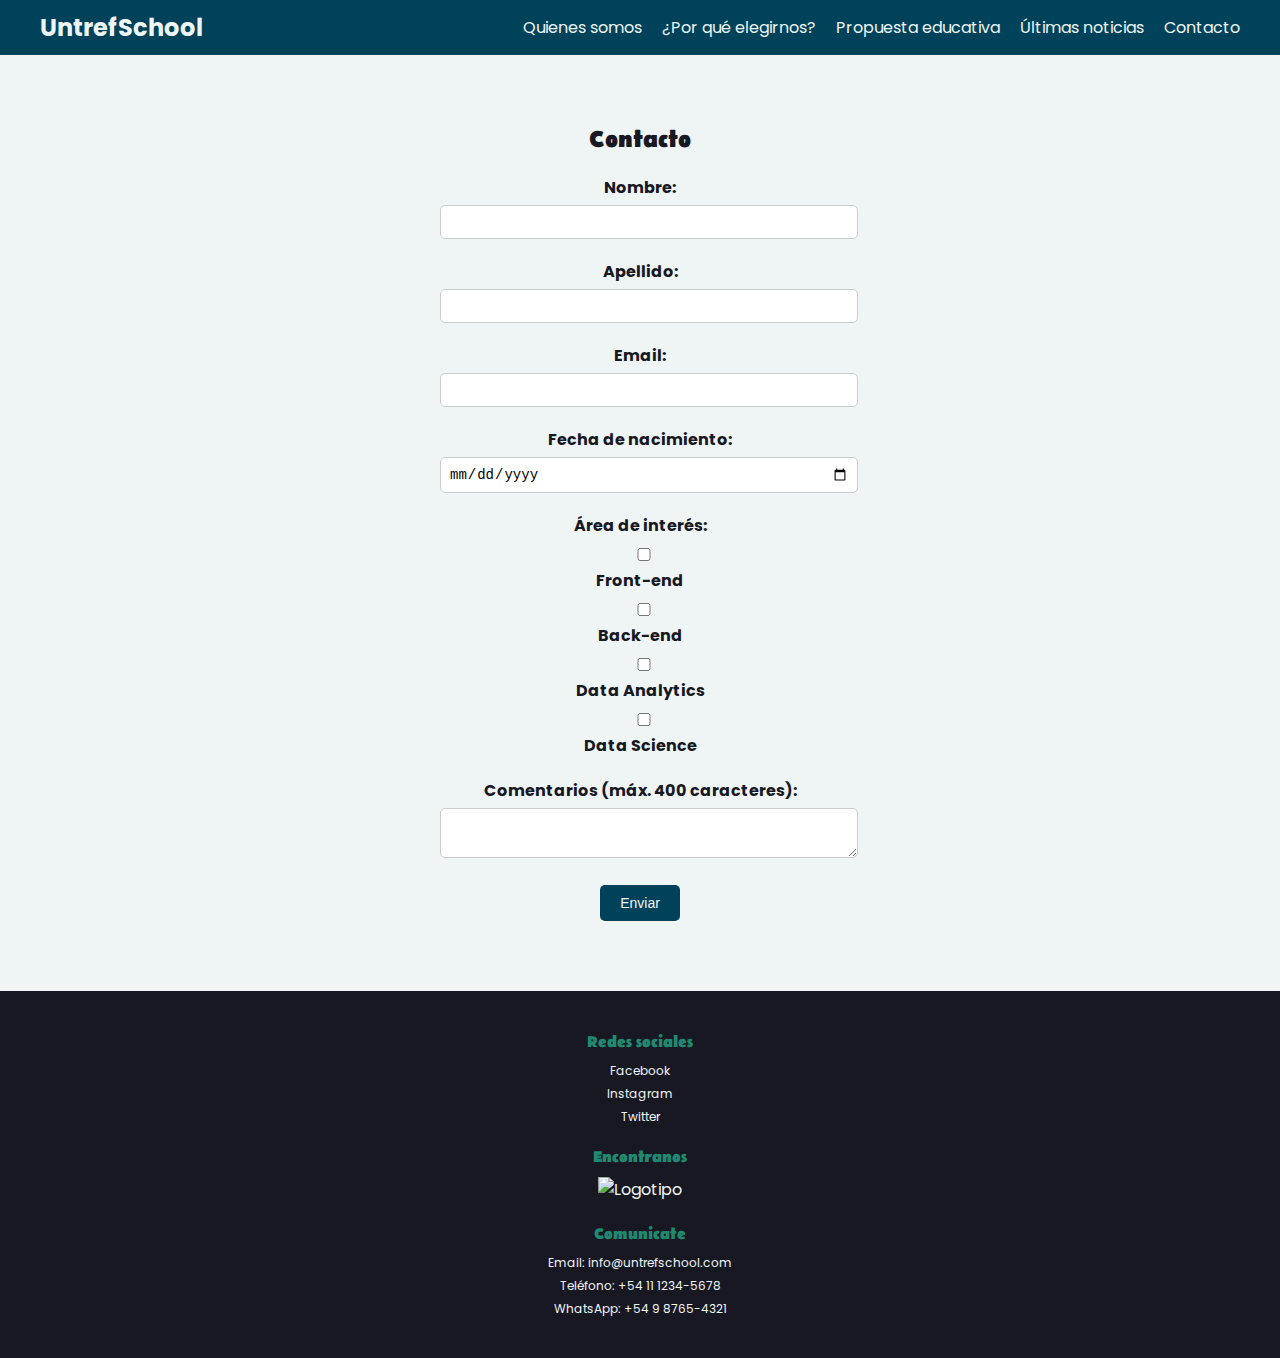
==== forms/form.html @ d38f96d1 "commit sin probar los cambios" ====
<!DOCTYPE html>
<html lang="es">

<head>
  <meta charset="UTF-8">
  <meta name="viewport" content="width=device-width, initial-scale=1.0">
  <meta name="description" content="Sitio web institucional de UntrefSchool">
  <meta name="TeemoRistePt&openAI" content="Octavio">
  <title>Untref School</title>
  <link rel="stylesheet" href="/styles/style.css">
</head>

<body>
  <header>  <!-- Barra de navegación -->
    <nav>
      <div class="container">
        <div class="logo">UntrefSchool</div>
        <ul class="menu">
          <li><a href="/index.html">Quienes somos</a></li>
          <li><a href="#por-que-elegirnos">¿Por qué elegirnos?</a></li>
          <li><a href="#propuesta-educativa">Propuesta educativa</a></li>
          <li><a href="#ultimas-noticias">Últimas noticias</a></li>
          <li><a href="contacto.html" target="_blank">Contacto</a></li>
        </ul>
      </div>
    </nav>
  </header>
  
  <!--INICIO FORM-->
  <main>
    <section id="contacto">
      <div class="container">
        <div class="tarjeta">
          <h2>Contacto</h2>
          <form>
            <div class="form-group">
              <label for="nombre">Nombre:</label>
              <input type="text" id="nombre" name="nombre" required>
            </div>
            <div class="form-group">
              <label for="apellido">Apellido:</label>
              <input type="text" id="apellido" name="apellido" required>
            </div>
            <div class="form-group">
              <label for="mail">Email:</label>
              <input type="email" id="mail" name="mail" required>
            </div>
            <div class="form-group">
              <label for="fecha-nacimiento">Fecha de nacimiento:</label>
              <input type="date" id="fecha-nacimiento" name="fecha-nacimiento" required>
            </div>
            <div class="form-group">
              <label>Área de interés:</label>
              <label><input type="checkbox" name="area-interes" value="Front-end">Front-end</label>
              <label><input type="checkbox" name="area-interes" value="Back-end">Back-end</label>
              <label><input type="checkbox" name="area-interes" value="Data Analytics">Data Analytics</label>
              <label><input type="checkbox" name="area-interes" value="Data Science">Data Science</label>
            </div>
            <div class="form-group">
              <label for="comentarios">Comentarios (máx. 400 caracteres):</label>
              <textarea id="comentarios" name="comentarios" maxlength="400"></textarea>
            </div>
            <button type="submit">Enviar</button>
          </form>
        </div>
      </div>
    </section>
  </main>

  <!--INICIO FOOTER-->
  <footer>
    <div class="container">
        <div class="footer-section">
          <h4>Redes sociales</h4>
          <div class="social-media">
            <a href="#" target="_blank" class="icon-facebook">Facebook</a>
            <a href="#" target="_blank" class="icon-instagram">Instagram</a>
            <a href="#" target="_blank" class="icon-twitter">Twitter</a>
          </div>
        </div>
  
        <div class="footer-section">
          <h4>Encontranos</h4>
          <img src="ruta/a/tu/imagen.png" alt="Logotipo" class="logo-footer">
        </div>
  
        <div class="footer-section">
          <h4>Comunicate</h4>
          <div class="contact-info">
            <p>Email: info@untrefschool.com</p>
            <p>Teléfono: +54 11 1234-5678</p>
            <p>WhatsApp: +54 9 8765-4321</p>
          </div>
        </div>
      </div>
  </footer>

</body>

</html>
---- styles/style.css ----
@import url('https://fonts.googleapis.com/css2?family=Poppins:wght@400;700&display=swap');
@import url('https://fonts.googleapis.com/css2?family=Belanosima&display=swap');

/* Estilos generales */
body {
  font-family: 'Poppins', Arial, sans-serif;
  margin: 0;
  padding: 0;
  color: #181823;
  background-color: #EFF5F5;
  display: flex;
  flex-direction: column;
  min-height: 100vh; /* Establecemos la altura mínima de la ventana */
}

.container {
  max-width: 1200px;
  margin: 0 auto;
  padding: 20px;
}

h1, h2, h3, h4, h5, h6 {
  font-family: 'Belanosima', Arial, sans-serif;
}

a {
  color: #00425A;
  text-decoration: none;
}

/* Estilos de la barra de navegación */
/* Estilos de la barra de navegación */
nav {
    background-color: #00425A;
    color: #EFF5F5;
    padding: 10px 0;
  }
  
  nav .container {
    display: flex;
    justify-content: space-between;
    align-items: center;
  }
  
  nav .logo {
    font-size: 24px;
    font-weight: 700;
  }
  
  nav .menu {
    list-style: none;
    margin: 0;
    padding: 0;
    display: flex;
  }
  
  nav .menu li {
    margin-left: 20px;
  }
  
  nav .menu li:first-child {
    margin-left: 0;
  }
  
  nav .menu li a {
    text-decoration: none;
    color: #EFF5F5;
  }
  
  /* Estilos específicos para tablet (768px) */
  @media screen and (max-width: 768px) {
    nav .logo {
      font-size: 20px;
    }
  }
  
  /* Estilos específicos para dispositivos móviles (320px) */
  @media screen and (max-width: 320px) {
    nav .logo {
      font-size: 18px;
    }
  }

/* Estilos de las secciones */
section {
    padding: 50px 0;
  }
  
  .container {
    max-width: 1200px;
    margin: 0 auto;
    padding: 0 20px;
  }
  
  .subtitulo {
    display: flex;
    flex-direction: column;
    align-items: center;
  }
  
  .subtitulo img {
    width: 100px;
    margin-top: 10px;
  }
  
  .contenido {
    text-align: justify;
  }
  
  .tarjeta {
    text-align: center;
    margin: 20px;
  }
  
  .tarjeta img {
    width: 200px;
  }

  /* Estilos específicos para tablet (768px) */
@media screen and (max-width: 768px) {
    .subtitulo img {
      width: 80px;
    }
  
    .tarjeta img {
      width: 150px;
    }
  }
  
  /* Estilos específicos para dispositivos móviles (320px) */
  @media screen and (max-width: 320px) {
    .container {
      padding: 5px;
    }
  
    .subtitulo img {
      width: 60px;
    }
  
    .tarjeta img {
      width: 120px;
    }
  }

/* Estilos del pie de página */
footer {
  background-color: #181823;
  color: #EFF5F5;
  padding: 20px 0;
  text-align: center;
  margin-top: auto; /* Empujamos el footer al final de la pagina*/
}

.container {
  max-width: 1200px;
  margin: 0 auto;
  padding: 0 20px;
}

h4 {
  font-size: 20px;
  margin-bottom: 15px;
  color: #1F8A70;
}

.logo-footer {
  width: 100px;
}

.social-media {
  list-style: none;
  padding: 0;
  margin: 0;
}

.social-media li {
  display: inline-block;
  margin-right: 10px;
}

.social-media a {
  font-size: 14px;
  color: #EFF5F5;
  text-decoration: none;
}

.contact-info {
  list-style: none;
  padding: 0;
  margin: 0;
}

.contact-info li {
  font-size: 14px;
  margin-bottom: 5px;
}

footer {
    background-color: #181823;
    color: #EFF5F5;
    padding: 20px 0;
    text-align: center;
    margin-top: auto;
  }
  
  .footer-section {
    margin-bottom: 20px;
  }
  
  h4 {
    font-size: 16px;
    margin-bottom: 10px;
    color: #1F8A70;
  }
  
  .logo-footer {
    width: 100px;
  }
  
  .social-media a {
    display: block;
    font-size: 12px;
    color: #EFF5F5;
    text-decoration: none;
    margin-bottom: 5px;
  }
  
  .contact-info p {
    font-size: 12px;
    margin: 5px 0;
  }

  /* Estilos del formulario */
form {
    max-width: 400px;
    margin: 0 auto;
  }
  
  .form-group {
    margin-bottom: 20px;
  }
  
  .form-group label {
    display: block;
    font-weight: bold;
    margin-bottom: 5px;
  }
  
  .form-group input,
  .form-group textarea {
    width: 100%;
    padding: 8px;
    border: 1px solid #ccc;
    border-radius: 5px;
    font-size: 14px;
  }
  
  .form-group textarea {
    resize: vertical;
  }
  
  button {
    background-color: #00425A;
    color: #EFF5F5;
    padding: 10px 20px;
    border: none;
    border-radius: 5px;
    cursor: pointer;
    font-size: 14px;
  }
  
  button:hover {
    background-color: #1F8A70;
  }
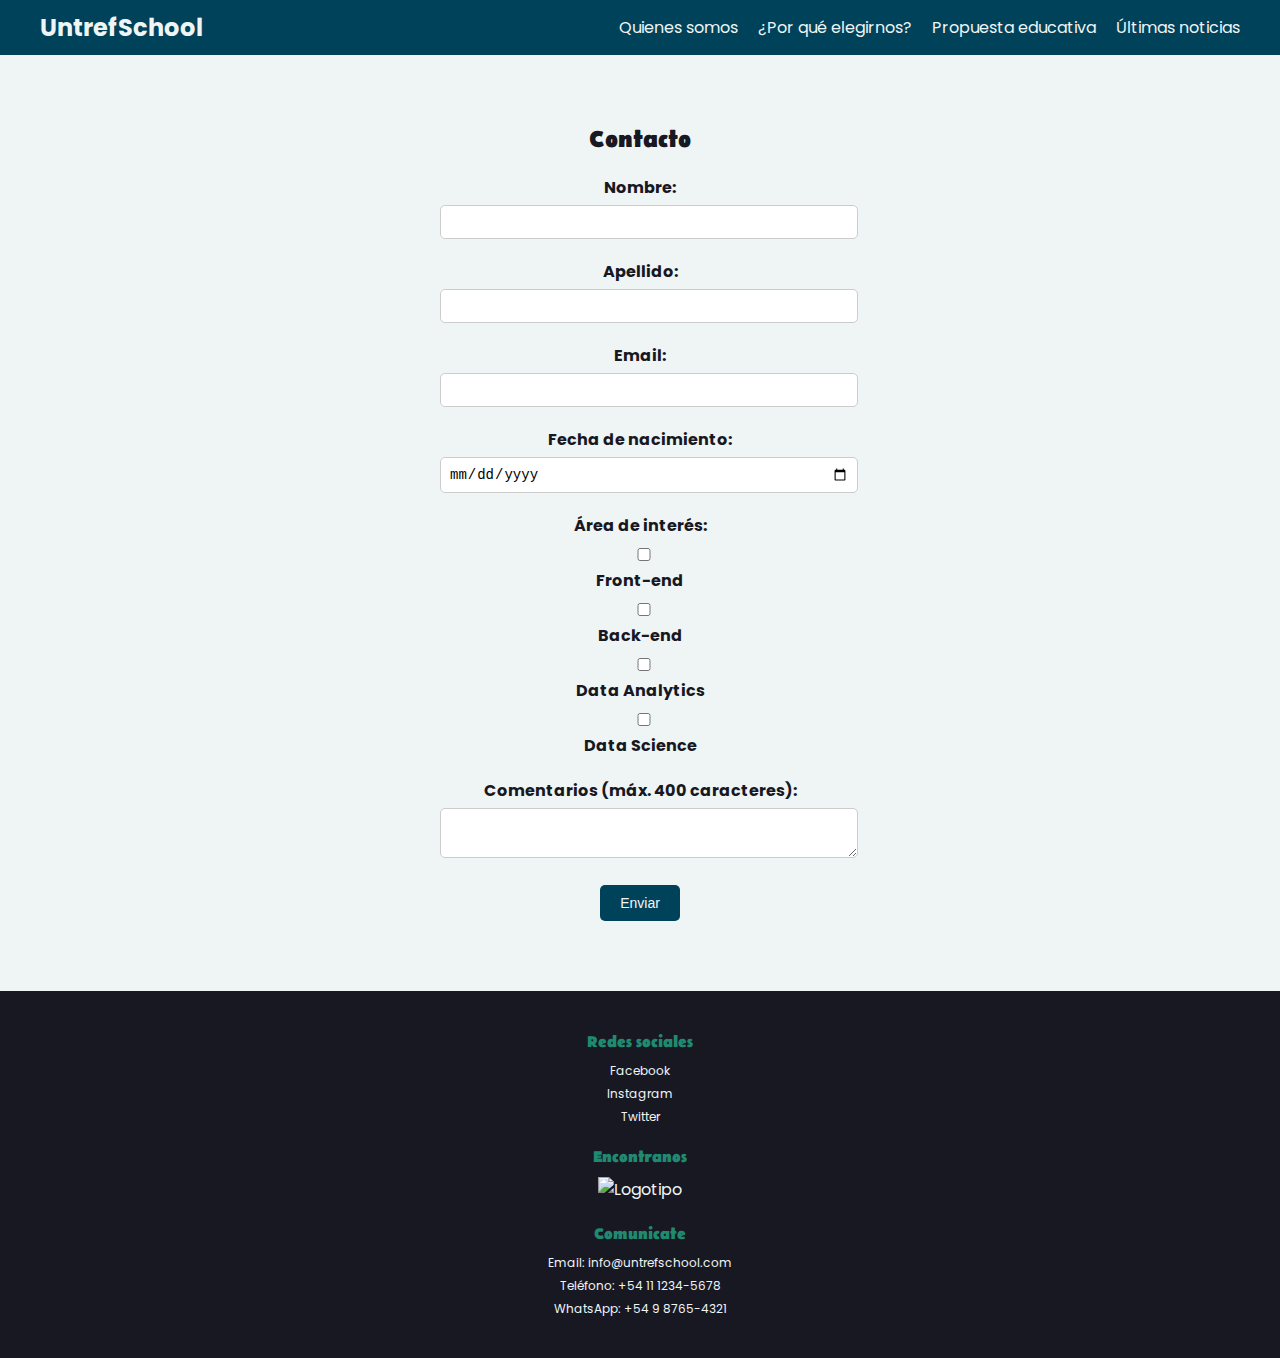
==== commit 01d6861b: "Commit sin cambios?" ====
--- a/forms/form.html
+++ b/forms/form.html
@@ -7,7 +7,7 @@
   <meta name="description" content="Sitio web institucional de UntrefSchool">
   <meta name="TeemoRistePt&openAI" content="Octavio">
   <title>Untref School</title>
-  <link rel="stylesheet" href="/styles/style.css">
+  <link rel="stylesheet" href="../styles/style.css">
 </head>
 
 <body>
@@ -16,11 +16,11 @@
       <div class="container">
         <div class="logo">UntrefSchool</div>
         <ul class="menu">
-          <li><a href="/index.html">Quienes somos</a></li>
-          <li><a href="#por-que-elegirnos">¿Por qué elegirnos?</a></li>
-          <li><a href="#propuesta-educativa">Propuesta educativa</a></li>
-          <li><a href="#ultimas-noticias">Últimas noticias</a></li>
-          <li><a href="contacto.html" target="_blank">Contacto</a></li>
+          <li><a href="../index.html">Quienes somos</a></li>
+          <li><a href="../index.html">¿Por qué elegirnos?</a></li>
+          <li><a href="../index.html">Propuesta educativa</a></li>
+          <li><a href="../index.html">Últimas noticias</a></li>
+          
         </ul>
       </div>
     </nav>
--- a/styles/style.css
+++ b/styles/style.css
@@ -101,7 +101,7 @@
   }
   
   .subtitulo img {
-    width: 100px;
+    width: 80%;
     margin-top: 10px;
   }
   
@@ -273,4 +273,69 @@
   
   button:hover {
     background-color: #1F8A70;
-  }+  }
+
+  /* Estilos específicos para la sección con id "por-que-elegirnos" */
+#por-que-elegirnos .container {
+  display: flex;
+  flex-direction: row;
+  align-items: center;
+  justify-content: space-between;
+}
+
+#por-que-elegirnos .contenido {
+  flex: 1;
+  text-align: justify;
+}
+
+#por-que-elegirnos .subtitulo img {
+  width: 80%;
+  margin-top: 10px;
+}
+
+/* Estilos específicos para tablet (768px) */
+@media screen and (max-width: 768px) {
+  #por-que-elegirnos .subtitulo img {
+    width: 80px;
+  }
+}
+
+/* Estilos específicos para la sección con id "propuesta-educativa" */
+#propuesta-educativa .container {
+  display: flex;
+  flex-wrap: wrap;
+  justify-content: space-between;
+}
+
+#propuesta-educativa .tarjeta {
+  flex: 0 0 calc(25% - 40px); /* Esto hace que las tarjetas ocupen 25% del ancho disponible, con un espacio de 40px entre ellas */
+  text-align: center;
+  margin: 20px;
+}
+
+#propuesta-educativa .tarjeta img {
+  width: 200px;
+}
+
+#propuesta-educativa {
+  text-align: center; /* Centramos el contenido horizontalmente */
+}
+
+#propuesta-educativa h2 {
+  margin-bottom: 20px; /* Espacio entre el texto y las tarjetas */
+}
+
+
+/* Estilos específicos para tablet (768px) */
+@media screen and (max-width: 768px) {
+  #propuesta-educativa .tarjeta {
+    flex: 0 0 calc(50% - 40px); /* Ahora las tarjetas ocuparán 50% del ancho disponible, con un espacio de 40px entre ellas */
+  }
+}
+
+/* Estilos específicos para dispositivos móviles (320px) */
+@media screen and (max-width: 320px) {
+  #propuesta-educativa .tarjeta {
+    flex: 0 0 calc(100% - 40px); /* En dispositivos móviles, las tarjetas ocuparán el 100% del ancho disponible, con un espacio de 40px entre ellas */
+  }
+}